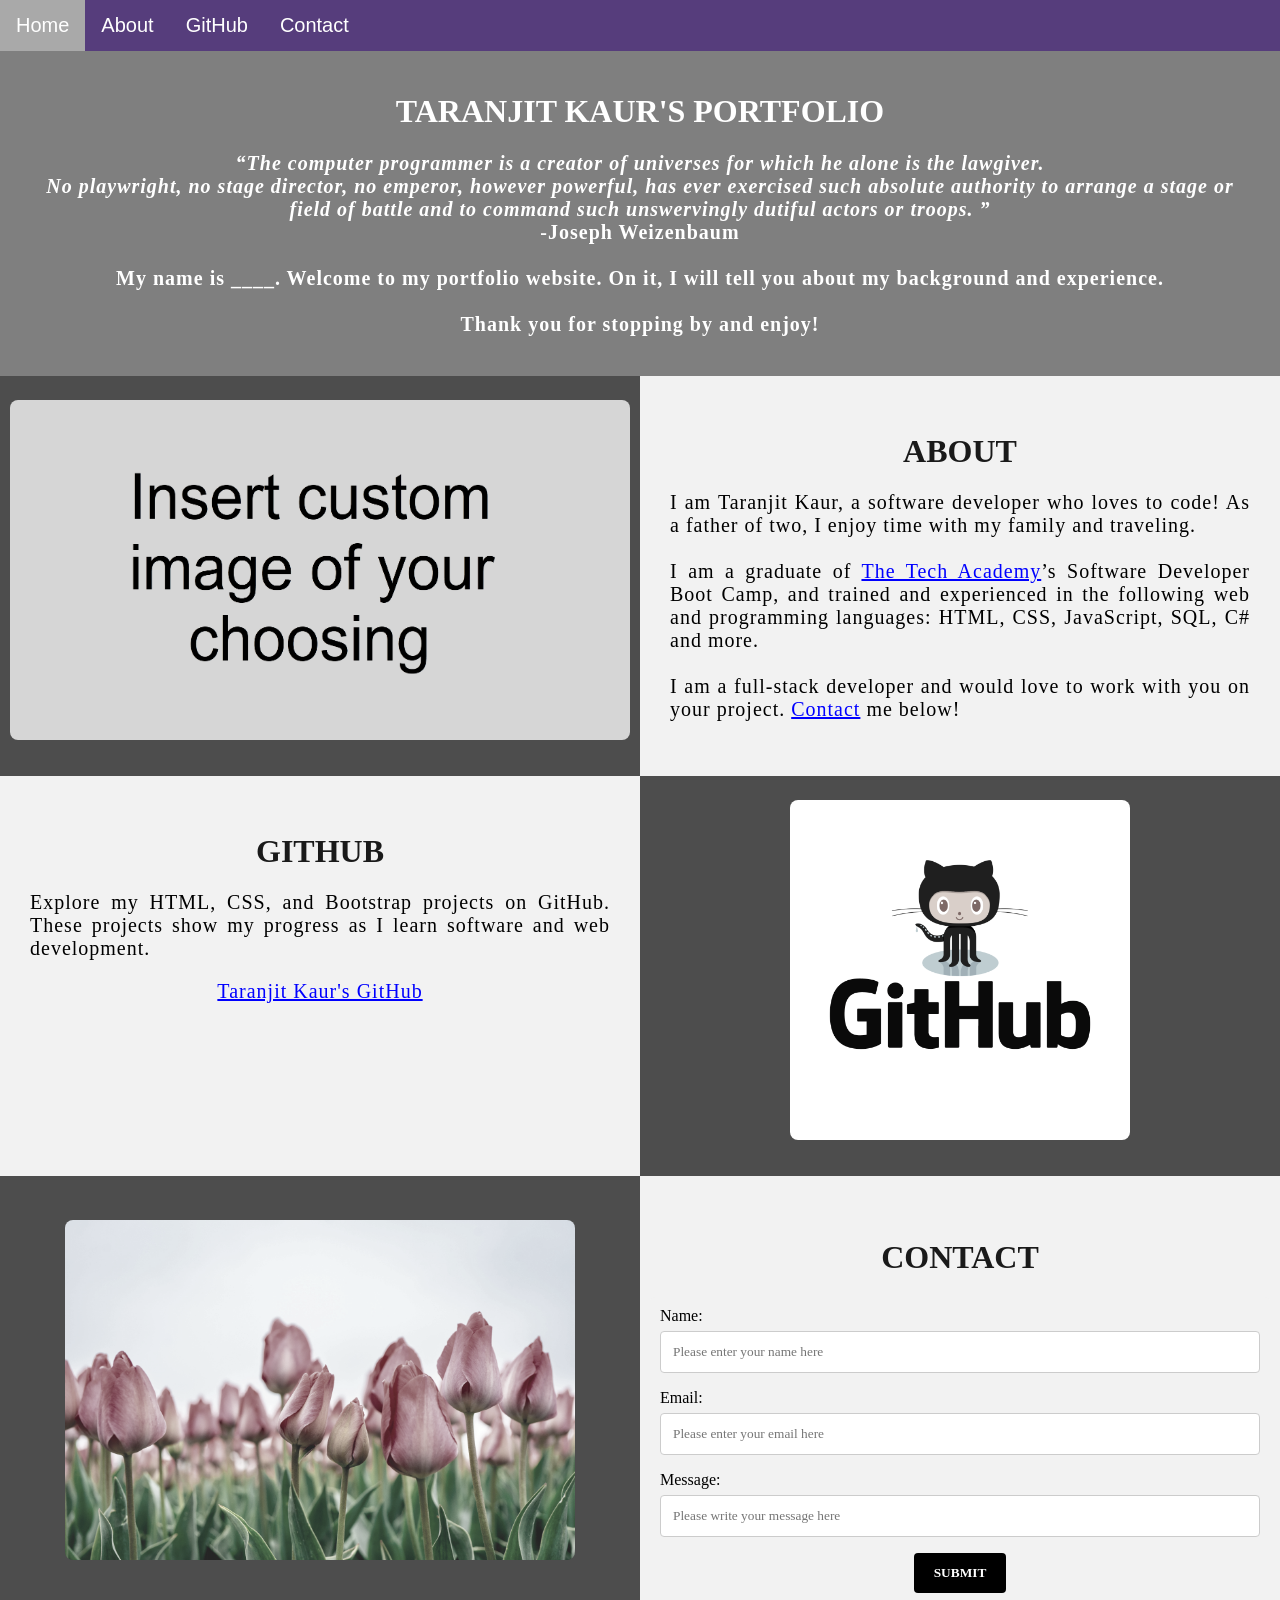
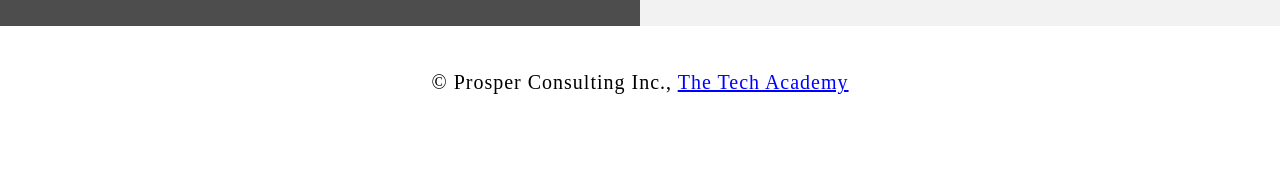
==== index.html @ 93b14ec7 "Add portfolio website" ====
<!DOCTYPE html>
<html>
    <!--Head-->
    <head>
        <meta charset="UTF-8">
        <meta name="viewport" content="width=device-width" />
        <title>Taranjit kaur</title>
        <link rel="stylesheet" type="text/css" href="stylesheet/portfolio.css">
    </head>

    <!--Body-->
    <body class="Background">
        
        <!--Navbar-->
        <div class="Navbar">
            <a class="active" href="#Home">Home</a>
            <a href="#About">About</a>
            <a href="#GitHub">GitHub</a>
            <a href="#Contact">Contact</a>
        </div>

        <!--Breaks inserted to add space between navbar and the first heading-->
        <br>
        <br>

        <!--Background video-->
        <div id="Home">
            <video autoplay muted loop id="Typing_Video">
                <source src="images/video/Typing.mp4" type="video/mp4">
                <!--Display message if video fails to run-->
                Your browser does not support HTML5 video.
            </video>
        </div>

        <!--Video text-->
        <div class="Video_Text">
            <h1 class="white-text">Taranjit Kaur's Portfolio</h1>
            <strong>
                <p class="center">
                    <q>The computer programmer is a creator of universes for which he alone is the lawgiver.
                        <br>No playwright, no stage director, no emperor, however powerful, has ever exercised such absolute authority to arrange a stage or
                        <br>field of battle and to command such unswervingly dutiful actors or troops.
                    </q>
                    <br> -Joseph Weizenbaum
                    <br>
                    <br> My name is ____. Welcome to my portfolio website. On it, I will tell you about my background and experience.
                    <br>
                    <br> Thank you for stopping by and enjoy! 
                </p>
            </strong>
        </div>

        <!--About section-->
        <div class="Row" id="About">
            <!--Left column-->
            <div class="Column_2">
                <img src="images/html_custom.png" alt="Replace with your own image and description">
            </div>
            <!--Right column-->
            <div class="Column_1">
                <h1>About</h1>
                <p>
                    I am Taranjit Kaur, a software developer who loves to code! As a father of two, I enjoy time with my family and traveling. 
                    <br>
                    <br>I am a graduate of <a href="https://www.learncodinganywhere.com" target="_blank">The Tech Academy</a>’s Software Developer Boot Camp, and trained and experienced in the following web and programming languages: HTML, CSS, JavaScript, SQL, C# and more. 
                    <br>
                    <br>I am a full-stack developer and would love to work with you on your project. <a href="#Contact">Contact</a> me below!
                </p>
            </div>
        </div>

        <!--GitHub section-->
<div class="Row" id="GitHub">
    <!--Left column-->
    <div class="Column_1">
        <h1>GitHub</h1>
        <p>
            Explore my HTML, CSS, and Bootstrap projects on GitHub.
            These projects show my progress as I learn software and web development.
        </p>
        <p class="center">
            <a href="https://github.com/Tk9593" target="_blank">Taranjit Kaur's GitHub</a>
        </p>
    </div>

    <!--Right column-->
    <div class="Column_2">
        <a href="https://github.com/Tk9593" target="_blank">
            <img src="images/GitHub.png" alt="GitHub Logo">
        </a>
    </div>
</div>
        

        <!--Contact section-->
        <div class="Row" id="Contact">
            <!--Contact image, left column-->
            <div class="Column_2 Column_tall">
                <img src="images/flowers.jpg" alt="Pink tulips">
            </div>
            <!--Contact form, right column-->
            <div class="Column_1 Column_tall">
                <h1>Contact</h1>
                <!--This specifies where and how to send the form data; we are leaving it blank-->
                <form action="" method="POST"> <!-- Here we are utilizing a 3rd party service to submit the contact form data, insert your formspree endpoint in the action attribute -->
                    <label>Name:</label>
                        <input type="text" placeholder="Please enter your name here">
                    <label>Email:</label>
                        <input type="text" id="Email" name="Email" placeholder="Please enter your email here">
                    <label>Message:</label>
                        <input type="text" id="Message" name="Message" placeholder="Please write your message here">
                        <input type="submit" value="SUBMIT">
                </form>
            </div>
        </div>

        <!--Footer section-->
        <footer>
            <p>
                <p class="center">&copy Prosper Consulting Inc., <a href="https://www.learncodinganywhere.com/" target="_blank">The Tech Academy</a></p>
                <br>
            </p>
        </footer>
    </body>
</html>
---- stylesheet/portfolio.css ----
/***** GENERAL STYLING *****/
/* Body */
body {
    margin: 0%  /* This ensures our site displays all the way to the edge of the browser screen */
}

/* Heading 1 elements */
h1 {
    text-transform: uppercase; /* Capitalizing all h1 headings */
    font-family: "Trebuchet MS", Optima; /* Sets the font family of all h1 headings */
    text-align: center; /* Centering all h1 elements */
    margin-top: 3%; /* Adds a small margin above h1 elements */
    color: #1a1a1a; 
}

/* Heading 1 element hover effect */
h1:hover {
    filter: grayscale(5%); /* Adds a slightly gray filter to the h1 headings when hovered over */
    transform: scale(1.1); /* When the h1 elements are hovered over they increase in size by 1.1 */
    transition: transform 1s; /* This causes the transformation to last 1 second */
}

/* Styling for portfolio title text */
.white-text {
    color: #fff; /* This is used to change the color of the portfolio title text */
}

/* Paragraph elements */
p {
    font-family: Perpetua, Rockwell Extra Bold;
    text-align: justify; /* Justify text within paragraph elements */
    letter-spacing: 1px; /* This expands the text slightly */
    font-size: 20px;
    padding-left: 20px; /* Adds padding to the left of the paragraph element */
    padding-right: 20px; /* Adds padding to the right of the paragraph element */
}

/* Paragraph element hover effect */
p:hover {
    transition: transform 1s; /* This makes the transform effect last 1 second */
	transform: scale(1.01); /* This makes the paragraphs increase slightly in size when hovered over */
}

/* Center class - this applies to all elements with the class "center" */
.center {
    text-align: center; /* This center aligns the text */
}

/* Center class hover effect - This only affects the quote, github link, and footer */
.center:hover {
    transition: transform 2s; /* This makes the transform effect last 2 seconds */
    transform: scale(1.1); /* This makes the elements with class "center" increase in size by 1.1 when hovered over */
}

/* Anchor elements */
a {
    color: blue; /* This ensures all links are blue */
}

/* Quotation elements */
q {
    font-style: italic; /* This makes the quote italicized */
}

/* Image elements */
img {
    filter: grayscale(75%); /* This rids our pictures of 75% of their color */
    border-radius: 8px; /* Gives all images slightly rounded corners */
    max-width: 100%; /* Ensures all images stay within the width of their container */
    height: 340px; /* Sets the height of all images */
    display: block; /* By specifying block display we can ensure our images are able to be centered */
    margin-left: auto; /* In combination with "margin-right: auto" this centers all images */
    margin-right: auto;
}

/* Image element hover effects */
img:hover {
	filter: grayscale(5%);  /* Brings back most of the image's color when hovered over */
    transition: transform 1s; /* Transition lasts 1 second */
	transform: scale(1.1); /* Image is increased slightly when hovered over */
}

/* The @media rule is used in media queries to apply different styles for different media/types of devices */
/* On screens 576px and smaller the images will be 100px tall and centered vertically in the column */
@media screen and (max-width: 576px) {
    img {
        height: 100px;
        margin-top: 150px;
    }
}

/* Styling for footer element */
footer {
    padding: 2%; /* This gives the footer padding that is equal to 2% of the width of the element's area */
    background-color: white;
}
/***** END OF GENERAL STYLING *****/

/***** NAVBAR STYLING *****/
.Navbar {
    overflow: hidden; /* This ensures that any content that overflows beyond the boundary of our nav bar is not displayed */
    background-color: #563d7c; /* Purple navigation background */ /* This colors the navbar black */
    position: fixed; /* This keeps the navbar at the top of the screen as we scroll */
    top: 0; /* This ensures no space is displayed above the navbar */
    width: 100%; /* This makes the navbar span the entire width of the page */
    z-index: 1; /* This ensures other elements don't display over the navbar */
    -webkit-animation: moveNav 5s; /* This applies the moveNav animation below for Safari 4.0 - 8.0 */
    animation: moveNav 5s; /* This applies the moveNav animation for all other browsers */
}

/* moveNav animation effect for moving the nav bar in from the left of the screen */
@keyframes moveNav {
    from {left: -100vw;} /* The navbar is starting off screen to the left */
    to {left: 0vw;} /* This moves the navbar into place on the screen */
}

/* Navbar links */
.Navbar a {
    float: left; /* This specifies that the text floats on the left on the navbar */
    display: block; /* This ensures that other text will be displayed on the same line or row, instead of a new line */
    color: white; /* This is the font color for text on our navbar */
    padding: 14px 16px; /* This adds padding around our text */
    text-decoration: none; /* This gets rid of the underlines under the text on our navbar */
    font-family: Avant Garde, Helvetica; /* This specifies the font family for text on our navbar */
    font-size: 20px; /* This specifies the font size for text on our navbar */
    text-align: center; /* This centers the text within its container */
    position: relative; /* This sets the text relative to its normal positioning, allowing us to use the animation below */
    -webkit-animation: moveNavText 5.75s; /* Animation for Safari 4.0 - 8.0 */
    animation: moveNavText 5.75s; /* Applies the moveNavText animation for 5.75s */ 
}

/* moveNavText animation effect for moving the navbar text from above the view to the navbar */
@keyframes moveNavText {
    from {top: -100vw;} /* This sets the navbar text 100% above the viewport */
    to {top: 0vw;} /* This lowers the navbar text onto the navbar */
}

/* Screens 576px and smaller will display navbar links equally distributed */
@media screen and (max-width: 576px) {
    .Navbar a{
        width: 25%; /* This makes each link take up 1/4 of the navbar */
        font-size: 12px;
    }
}

/* Navbar hover effects */
.Navbar a:hover {
    background-color: #f4f4f4; /* Defines the background color that will display when you hover over the link */
    color: black; /* This defines the font color that will display when navbar a elements are hovered over */
    font-weight: bold; /* This makes the text on the navbar bold when hovered over */
}

/* Navbar home button */
.Navbar a.active { /* This targets the a element on the navbar with the "active" class */
    background-color: darkgray;
}
/***** END OF NAVBAR STYLING *****/

/***** VIDEO STYLING *****/
/* Formatting for background video */
#Typing_Video {
    position: fixed; /* This fixes the video to the page */
    right: 0; /* This ensures there is no space between the edge of the video and the edge of the page */
    bottom: 0; /* This ensures no space between the bottom of the video and the bottom of the page */
    min-width: 100%; /* This ensures the video is displayed across the full width of the page */
    z-index: -1; /* This places the video behind the other elements on the page */
}

/* Screens that are 576px and smaller will not display the background video */
@media screen and (max-width: 576px) {
    #Typing_Video {
        display: none;
    }
}

/* Texts over the video */
.Video_Text {
    background: rgba(0, 0, 0, 0.5); /* This provides a semi-transparent background for the text to sit over */
    color: white; /* Makes the font color white */
    width: 100%; /* Ensures the video-text container fills the width of the video */
    padding: 20px; /* This adds padding around the video-text container so that the background goes slightly beyond the text */
    position: relative; /* This sets the text relative to its normal positioning, allowing us to use the animation below */
    -webkit-animation: moveVideoText 5.75s;
    animation: moveVideoText 5.75s;
}

/* This animation effect causes the overlay video text to move up from the bottom of the page upon page load */
@keyframes moveVideoText {
    from {top: -100vw;} /* This sets the position of the video text to above the viewport */
    to {top: 0vw;} /* This moves the video text to the normal positioning on the viewport */
}
/***** END OF VIDEO STYLING *****/

/***** TABLE STYLING -  this section covers the styling of the columns and rows within the table *****/
* { /* The asterisk is a universal selector that applies this effect to all elements on the page */
    box-sizing: border-box; /* This creates a box with a border within which we will place most of our text */
} 

.Column_1 {
    float: left;
    width: 50%; /* This ensures the column takes up half of the page width */
    padding: 10px;
    padding-top: 3%; /* This ensures there is space between the top of the column and our headings */
    height: 400px; /* This sets the height of the column to 400px -  this may need to be adjusted depending on the text you enter */
    background-color: #f2f2f2; /* Sets the background color of the columns with class Column_1 */
}

/* Screens 576px and smaller will display a scroll bar if the text overflows the column height */
@media screen and (max-width: 576px) {
    .Column_1 {
        overflow: auto;
    }
}

.Column_2 {
    float: left;
    width: 50%;
    padding: 10px;
    padding-top: 1.9%;
    height: 400px;
    background-color: #4d4d4d;
}

/* This class is applied to the columns in the final row, overriding the height and padding to provide more room for the contact form  while keeping the rest of the formatting from Column_1 or Column_2 */
.Column_tall {
    padding-top: 3.5%;
    height: 450px;
}

/* This inserts something after the content of selected elements (in this case the elements with class "Row") */
.Row:after {
	content: ""; /* By leaving this blank, we are allowing the footer (covered lower down) to be displayed - removing it makes the footer overwrite a column */
	display: table; /* The display property specifies the type of display behavior; the table value tells the browser to treat the element as a table */
	clear: both; /* This clears any other elements from floating on the left or the right of an element */
}
/***** END OF TABLE STYLING *****/

/***** CONTACT FORM STYLING *****/
/* input[type=text] targets all text input sections of the contact form */
input[type=text] {
    width: 100%; /* Each input box covers the full width of the container */
    padding: 12px; /* Adds padding within the text box */
    border: 1px solid #ccc; /* Setting a solid border and its color */
    border-radius: 4px; /* Slightly rounds the corners of the text box border */
    box-sizing: border-box; /* This creates a box with a border around the contact form input boxes */
    margin-top: 6px; /* Adds a margin to the top of the text box */
    margin-bottom: 16px; /* Adds a margin to the bottom of the text box */
    resize: vertical; /* This allows the user to resize the text boxes vertically */
    font-family: Perpetua, Rockwell Extra Bold;
}

/* Hover effects for input boxes */
input[type=text]:hover {
    box-shadow: 0 0 5px #00004d inset; /* This creates a blue shadow in the text box when hovered over by the user */
}

/* Submit button */
input[type=submit] {
    background-color: black; /* Sets the background color of the submit button to black */
    color: white; /* Sets the font color of the Submit button to white */
    font-weight: bold; /* Makes the font of the submit button bold */
    padding: 12px 20px; /* Adds padding to the submit button */
    border: none; /* Removes the border from the submit button */
    border-radius: 4px; /* Gives the submit button the same rounded corners as the text boxes */
    cursor: pointer; /* Changes the cursor to pointer when over the submit button */
    display: block; /* Allows the submit button to be centered */
    margin-left: auto; /* In combination with "margin-right: auto" this will center the submit button */
    margin-right: auto;
    font-family: Perpetua, Rockwell Extra Bold;
}

/* Hover effect for submit button */
input[type=submit]:hover {
    background-color: white; /* Turns the background of the submit button white when the user hovers over it */
    color: black; /* Turns the font black when hovered over */
    transform: scale(1.5); /* Makes the button increase 1.5 times in size */
    transition: transform 1.5s; /* Makes the transform effect last 1.5 seconds */
}

/* Form element */
form {
    border-radius: 5px; /* Rounds the corners of the contact form */
    background-color: #f2f2f2; 
    padding: 10px; /* Adds padding to the contact form */
    font-family: "Trebuchet MS", Optima;
}
/***** END OF CONTACT FORM STYLING *****/
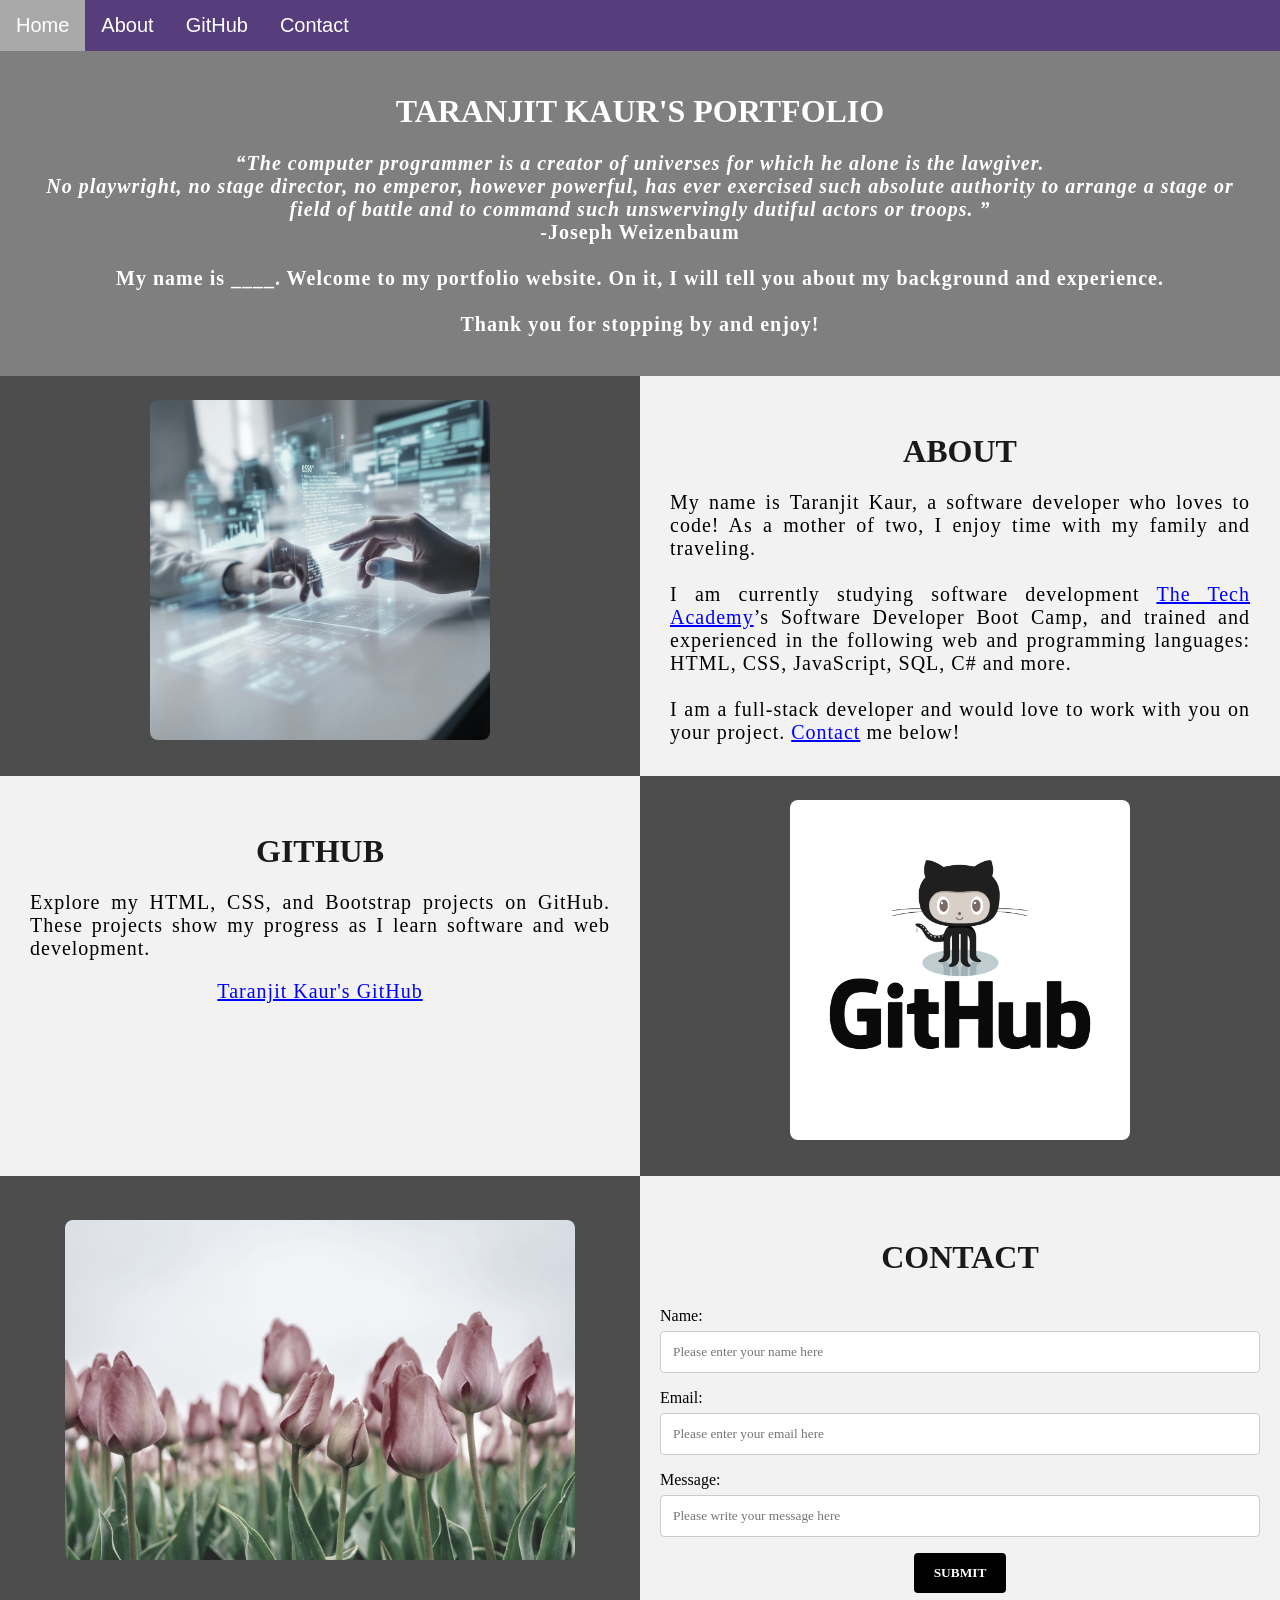
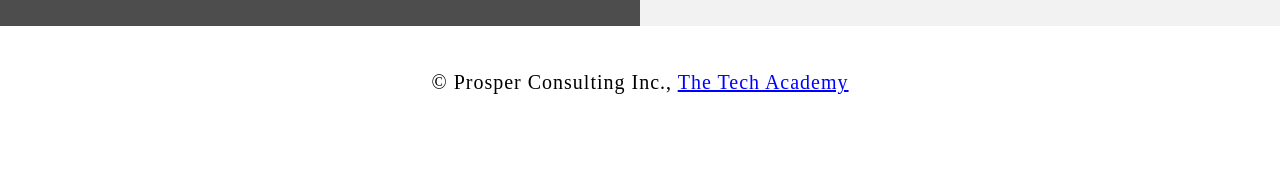
==== commit 62216b1c: "Add files via upload" ====
--- a/index.html
+++ b/index.html
@@ -54,15 +54,15 @@
         <div class="Row" id="About">
             <!--Left column-->
             <div class="Column_2">
-                <img src="images/html_custom.png" alt="Replace with your own image and description">
+                <img src="images/tech.jpg" alt="Technology and coding">
             </div>
             <!--Right column-->
             <div class="Column_1">
                 <h1>About</h1>
                 <p>
-                    I am Taranjit Kaur, a software developer who loves to code! As a father of two, I enjoy time with my family and traveling. 
+                   My name is Taranjit Kaur, a software developer who loves to code! As a mother of two, I enjoy time with my family and traveling. 
                     <br>
-                    <br>I am a graduate of <a href="https://www.learncodinganywhere.com" target="_blank">The Tech Academy</a>’s Software Developer Boot Camp, and trained and experienced in the following web and programming languages: HTML, CSS, JavaScript, SQL, C# and more. 
+                    <br>I am currently studying software development <a href="https://www.learncodinganywhere.com" target="_blank">The Tech Academy</a>’s Software Developer Boot Camp, and trained and experienced in the following web and programming languages: HTML, CSS, JavaScript, SQL, C# and more. 
                     <br>
                     <br>I am a full-stack developer and would love to work with you on your project. <a href="#Contact">Contact</a> me below!
                 </p>
